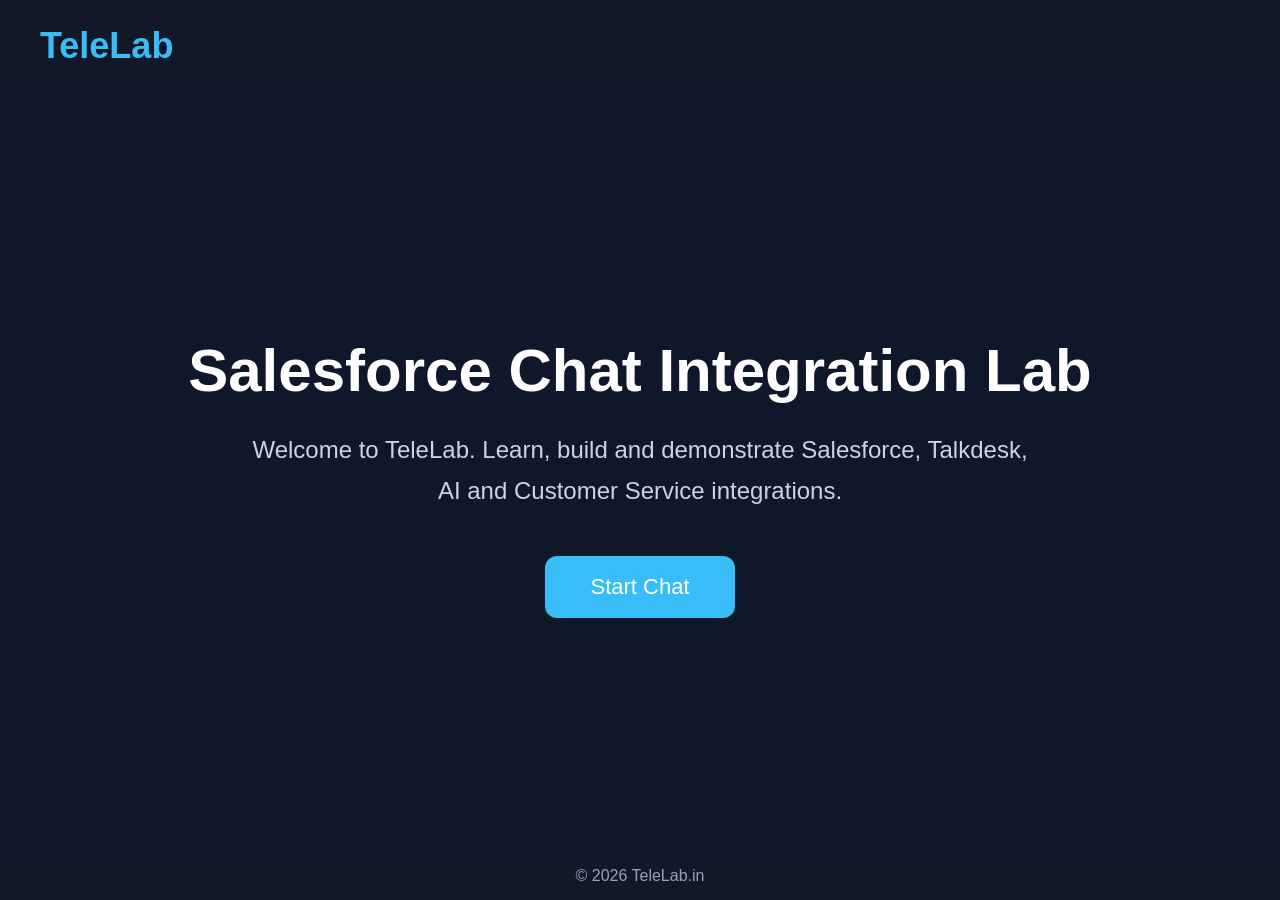
==== index.html @ 3c4eddc2 "Add initial HTML structure for TeleLab" ====
<!DOCTYPE html>
<html lang="en">

<head>

    <meta charset="UTF-8">

    <meta name="viewport" content="width=device-width, initial-scale=1.0">

    <title>TeleLab</title>

    <link rel="stylesheet" href="css/style.css">

</head>

<body>

    <!-- ==========================
         Navigation
    ========================== -->

    <nav>

        <div class="logo">
            TeleLab
        </div>

    </nav>

    <!-- ==========================
         Hero Section
    ========================== -->

    <section class="hero">

        <h1>Salesforce Chat Integration Lab</h1>

        <p>
            Welcome to TeleLab.
            Learn, build and demonstrate Salesforce, Talkdesk,
            AI and Customer Service integrations.
        </p>

        <button id="chatButton">
            Start Chat
        </button>

    </section>

    <!-- ==========================
         Footer
    ========================== -->

    <footer>

        © 2026 TeleLab.in

    </footer>

    <!-- JavaScript -->


<script type="text/javascript">
function initEmbeddedMessaging() {

    try {

        embeddedservice_bootstrap.settings.language = 'en_US';

        embeddedservice_bootstrap.init(
            '00Dbm00000r4Dkv',
            'Customer_Web_Chat',
            'https://orgfarm-224685c77e-dev-ed.develop.my.site.com/ESWCustomerWebChat1785598660035',
            {
                scrt2URL: 'https://orgfarm-224685c77e-dev-ed.develop.my.salesforce-scrt.com'
            }
        );

    } catch (err) {

        console.error('Error loading Embedded Messaging: ', err);

    }

}
</script>

<script
    type="text/javascript"
    src="https://orgfarm-224685c77e-dev-ed.develop.my.site.com/ESWCustomerWebChat1785598660035/assets/js/bootstrap.min.js"
    onload="initEmbeddedMessaging()">
</script>

<script src="js/script.js"></script>

</body>
</html>
---- css/style.css ----
/* ==========================
   Global
========================== */

*{
    margin:0;
    padding:0;
    box-sizing:border-box;
}

body{

    font-family:Arial, Helvetica, sans-serif;

    background:#0f172a;

    color:white;

}

/* ==========================
   Navigation
========================== */

nav{

    display:flex;

    justify-content:space-between;

    align-items:center;

    padding:25px 40px;

    background:#111827;

}

.logo{

    font-size:36px;

    font-weight:bold;

    color:#38bdf8;

}

/* ==========================
   Hero Section
========================== */

.hero{

    height:calc(100vh - 130px);

    display:flex;

    flex-direction:column;

    justify-content:center;

    align-items:center;

    text-align:center;

    padding:20px;

}

.hero h1{

    font-size:60px;

    margin-bottom:25px;

}

.hero p{

    width:800px;

    max-width:90%;

    font-size:24px;

    line-height:1.7;

    color:#cbd5e1;

}

/* ==========================
   Button
========================== */

#chatButton{

    margin-top:45px;

    padding:18px 45px;

    font-size:22px;

    border:none;

    border-radius:12px;

    cursor:pointer;

    background:#38bdf8;

    color:white;

    transition:.3s;

}

#chatButton:hover{

    background:#0284c7;

    transform:scale(1.05);

}

/* ==========================
   Footer
========================== */

footer{

    position:fixed;

    bottom:0;

    width:100%;

    text-align:center;

    padding:15px;

    background:#111827;

    color:#94a3b8;

}

/* ==========================
   Chat Window
========================== */

#chatWindow{

    display:none;

    position:fixed;

    bottom:20px;

    right:20px;

    width:380px;

    height:550px;

    background:white;

    color:black;

    border-radius:15px;

    overflow:hidden;

    box-shadow:0 0 25px rgba(0,0,0,.35);

    display:flex;

    flex-direction:column;

}
/* Header */

.chatHeader{

    background:#38bdf8;

    color:white;

    padding:18px;

    display:flex;

    justify-content:space-between;

    align-items:center;

    font-size:18px;

    font-weight:bold;

    flex-shrink:0;
}

/* Close Button */

#closeChat{

    background:none;

    border:none;

    color:white;

    font-size:22px;

    cursor:pointer;

}

/* Body */

.chatBody{

    flex:1;

    min-height:0;

    padding:20px;

    overflow-y:auto;

    overflow-x:hidden;

}

/* Footer */

.chatFooter{

    display:flex;

    align-items:center;

    gap:8px;

    padding:12px;

    border-top:1px solid #ddd;

    background:white;

    flex-shrink:0;
}

/* Input */

.chatFooter input{

    flex:1;

    padding:10px;

    border:1px solid #ccc;

    border-radius:5px;

}

/* Button */

.chatFooter button{

    padding:10px 18px;

    border:none;

    background:#38bdf8;

    color:white;

    border-radius:5px;

    cursor:pointer;

}

/* Messages */

.message{

    padding:12px;

    border-radius:10px;

    margin-bottom:15px;

    max-width:80%;

}

.bot{

    background:#e2e8f0;

}

.user{

    background:#38bdf8;

    color:white;

    margin-left:auto;

}
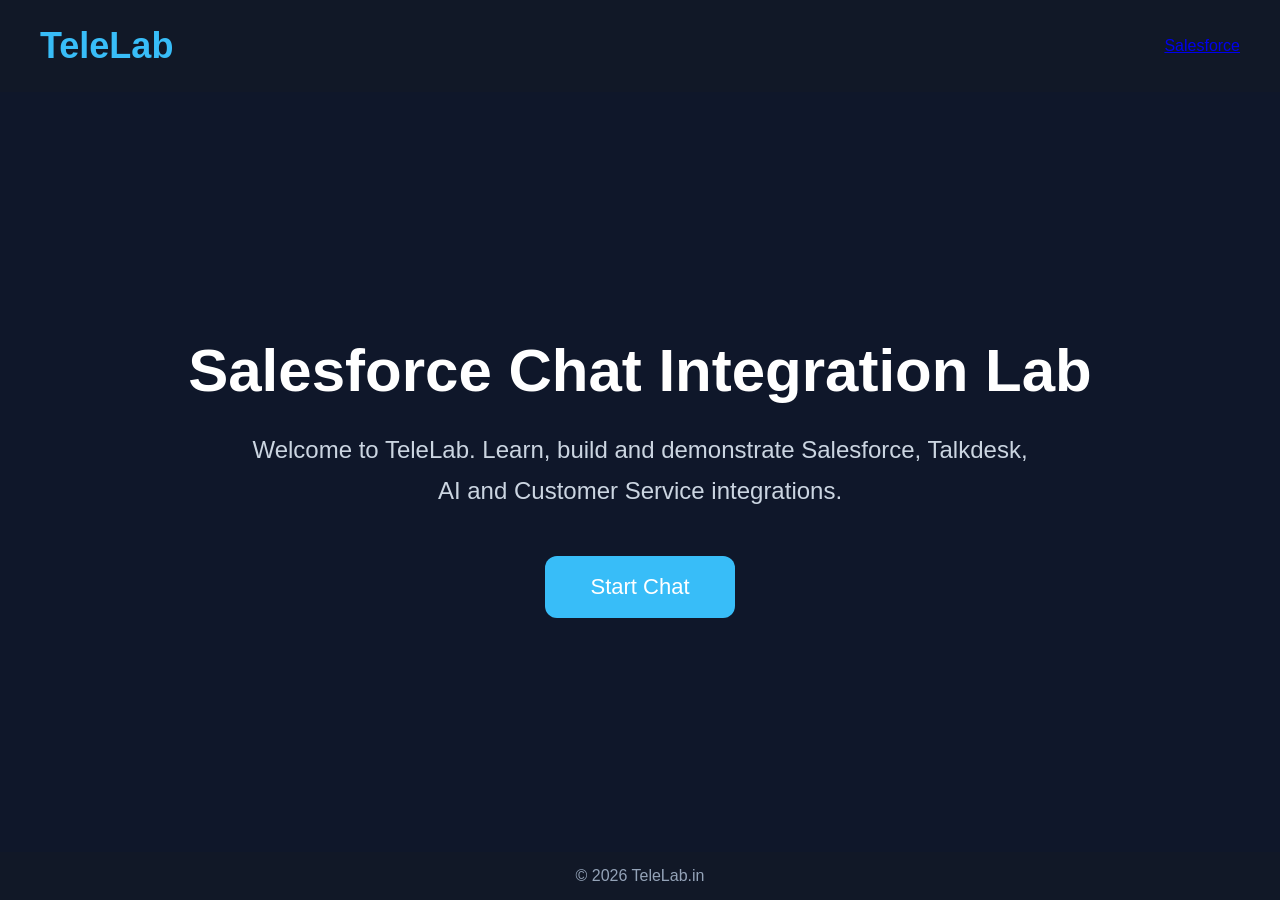
==== commit 100e981b: "Enhance navigation with links in index.html Added navigation links to the navigation bar." ====
--- a/index.html
+++ b/index.html
@@ -19,13 +19,17 @@
          Navigation
     ========================== -->
 
-    <nav>
+<nav>
 
-        <div class="logo">
-            TeleLab
-        </div>
+    <div class="logo">
+        TeleLab
+    </div>
 
-    </nav>
+    <div class="nav-links">
+        <a href="salesforce/index.html">Salesforce</a>
+    </div>
+
+</nav>
 
     <!-- ==========================
          Hero Section
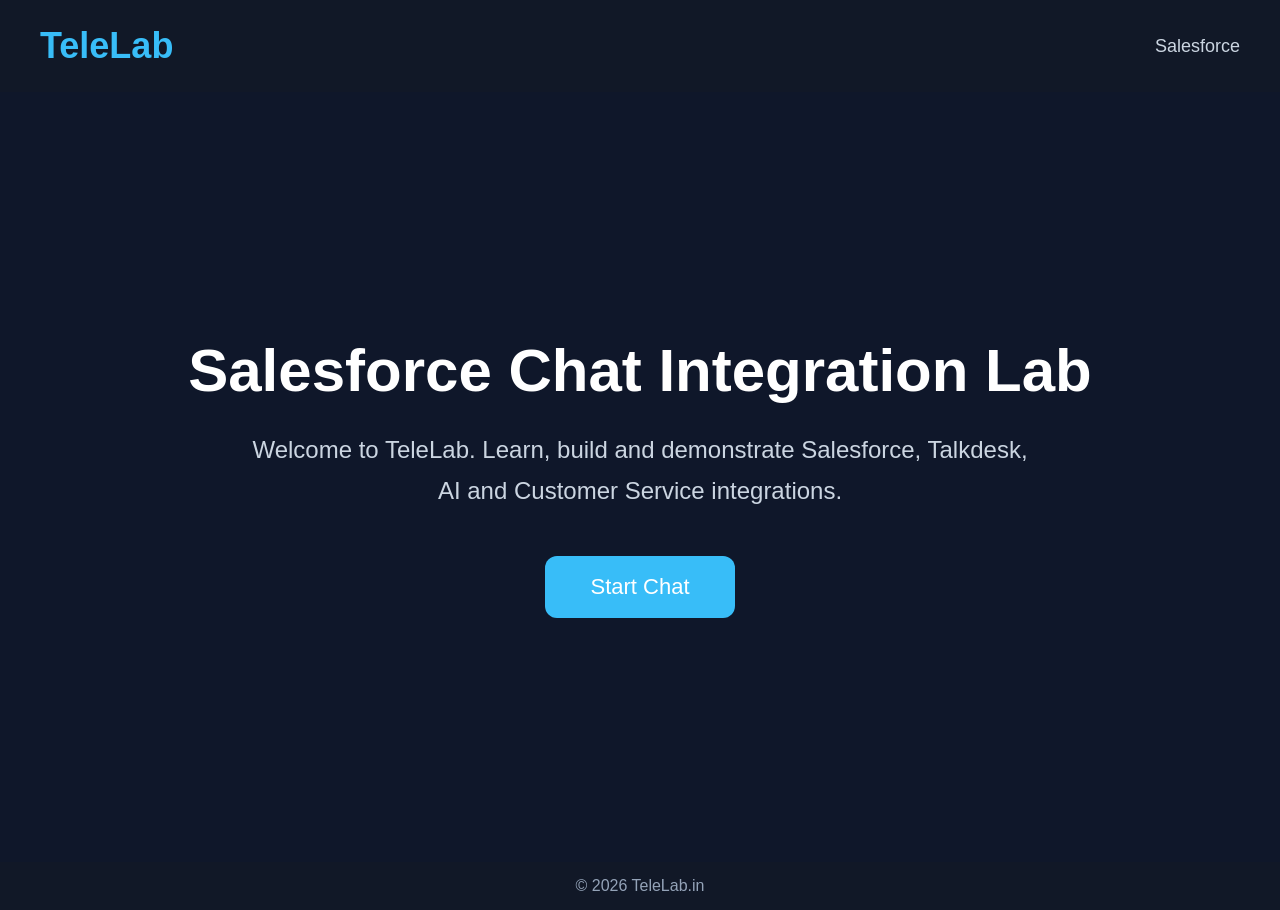
==== commit e13d879f: "Update index.html" ====
--- a/index.html
+++ b/index.html
@@ -26,7 +26,7 @@
     </div>
 
     <div class="nav-links">
-        <a href="salesforce/index.html">Salesforce</a>
+        <a href="salesforce/web-chat/index.html">Salesforce</a>
     </div>
 
 </nav>
--- a/css/style.css
+++ b/css/style.css
@@ -130,32 +130,28 @@
 
 footer{
 
+    width:100%;
+
+    text-align:center;
+
+    padding:15px;
+
+    background:#111827;
+
+    color:#94a3b8;
+
+}
+
+/* ==========================
+   Chat Window
+========================== */
+
+#chatWindow{
+
+    display:none;
+
     position:fixed;
 
-    bottom:0;
-
-    width:100%;
-
-    text-align:center;
-
-    padding:15px;
-
-    background:#111827;
-
-    color:#94a3b8;
-
-}
-
-/* ==========================
-   Chat Window
-========================== */
-
-#chatWindow{
-
-    display:none;
-
-    position:fixed;
-
     bottom:20px;
 
     right:20px;
@@ -314,3 +310,484 @@
     margin-left:auto;
 
 }
+
+/* ==========================
+   Navigation Links
+========================== */
+
+.nav-links {
+    display: flex;
+    align-items: center;
+    gap: 30px;
+}
+
+.nav-links a {
+    color: #cbd5e1;
+    text-decoration: none;
+    font-size: 18px;
+    transition: 0.3s;
+}
+
+.nav-links a:hover {
+    color: #38bdf8;
+}
+
+.nav-links a.active {
+    color: #38bdf8;
+}
+
+
+/* Make TeleLab logo link look like the logo */
+
+.logo a {
+    color: #38bdf8;
+    text-decoration: none;
+}
+
+
+/* ==========================
+   Salesforce Hero
+========================== */
+
+.salesforce-hero {
+    padding: 80px 20px 50px;
+    text-align: center;
+}
+
+.salesforce-hero h1 {
+    font-size: 52px;
+    margin-bottom: 20px;
+}
+
+.salesforce-hero p {
+    max-width: 850px;
+    margin: 0 auto;
+    font-size: 21px;
+    line-height: 1.7;
+    color: #cbd5e1;
+}
+
+
+/* ==========================
+   Salesforce Lab Cards
+========================== */
+
+.labs {
+    max-width: 1200px;
+    margin: 20px auto 100px;
+    padding: 20px;
+
+    display: grid;
+    grid-template-columns: repeat(3, 1fr);
+    gap: 25px;
+}
+
+.lab-card {
+    background: #111827;
+
+    border: 1px solid #1e293b;
+
+    border-radius: 14px;
+
+    padding: 30px;
+
+    min-height: 230px;
+
+    display: flex;
+    flex-direction: column;
+
+    transition: 0.3s;
+}
+
+.lab-card:hover {
+    transform: translateY(-6px);
+
+    border-color: #38bdf8;
+
+    box-shadow: 0 10px 30px rgba(0, 0, 0, 0.25);
+}
+
+.lab-card h2 {
+    font-size: 24px;
+
+    margin-bottom: 15px;
+
+    color: #38bdf8;
+}
+
+.lab-card p {
+    color: #cbd5e1;
+
+    font-size: 16px;
+
+    line-height: 1.6;
+
+    flex: 1;
+}
+
+.lab-card a {
+    display: inline-block;
+
+    margin-top: 20px;
+
+    color: #38bdf8;
+
+    text-decoration: none;
+
+    font-weight: bold;
+}
+
+.lab-card a:hover {
+    color: #7dd3fc;
+}
+
+
+/* ==========================
+   Mobile
+========================== */
+
+@media (max-width: 900px) {
+
+    .labs {
+        grid-template-columns: repeat(2, 1fr);
+    }
+
+}
+
+@media (max-width: 600px) {
+
+    nav {
+        padding: 20px;
+    }
+
+    .nav-links {
+        gap: 15px;
+    }
+
+    .nav-links a {
+        font-size: 15px;
+    }
+
+    .salesforce-hero h1 {
+        font-size: 36px;
+    }
+
+    .salesforce-hero p {
+        font-size: 18px;
+    }
+
+    .labs {
+        grid-template-columns: 1fr;
+
+        margin-bottom: 80px;
+    }
+
+}
+
+/* ==========================
+   Cards Section
+========================== */
+
+.cards {
+
+    width: 1100px;
+    max-width: 90%;
+
+    margin: 0 auto 80px;
+
+    display: grid;
+
+    grid-template-columns: repeat(3, 1fr);
+
+    gap: 24px;
+
+}
+
+
+/* ==========================
+   Card
+========================== */
+
+.card {
+
+    padding: 30px;
+
+    background: #111827;
+
+    border: 1px solid #1e293b;
+
+    border-radius: 12px;
+
+    min-height: 230px;
+
+    display: flex;
+
+    flex-direction: column;
+
+    transition: .3s;
+
+}
+
+
+.card:hover {
+
+    transform: translateY(-5px);
+
+    border-color: #38bdf8;
+
+}
+
+
+/* Card Heading */
+
+.card h2 {
+
+    font-size: 24px;
+
+    margin-bottom: 18px;
+
+    color: #38bdf8;
+
+}
+
+
+/* Card Description */
+
+.card p {
+
+    font-size: 16px;
+
+    line-height: 1.6;
+
+    color: #cbd5e1;
+
+    margin-bottom: 25px;
+
+}
+
+
+/* Card Link */
+
+.card a {
+
+    margin-top: auto;
+
+    color: #38bdf8;
+
+    text-decoration: none;
+
+    font-weight: bold;
+
+}
+
+
+.card a:hover {
+
+    text-decoration: underline;
+
+}
+
+
+/* ==========================
+   Mobile
+========================== */
+
+@media (max-width: 900px) {
+
+    .cards {
+
+        grid-template-columns: 1fr;
+
+    }
+
+}
+
+/* ==========================
+   Fundamentals Content
+========================== */
+
+.content-section {
+
+    max-width: 1000px;
+
+    margin: 80px auto;
+
+    padding: 40px;
+
+}
+
+.content-section h2 {
+
+    font-size: 36px;
+
+    margin-bottom: 25px;
+
+    color: #38bdf8;
+
+}
+
+.content-section p {
+
+    font-size: 19px;
+
+    line-height: 1.7;
+
+    color: #cbd5e1;
+
+    margin-bottom: 20px;
+
+}
+
+.info-box {
+
+    margin-top: 35px;
+
+    padding: 30px;
+
+    background: #111827;
+
+    border: 1px solid #1e293b;
+
+    border-radius: 12px;
+
+}
+
+.info-box h3 {
+
+    font-size: 25px;
+
+    color: #38bdf8;
+
+    margin-bottom: 20px;
+
+}
+
+.info-box ol {
+
+    padding-left: 25px;
+
+}
+
+.info-box li {
+
+    font-size: 18px;
+
+    color: #cbd5e1;
+
+    margin-bottom: 12px;
+
+}
+
+/* ==========================
+   Web Chat Fundamentals
+   Content
+========================== */
+
+.content {
+    width: 1100px;
+    max-width: 90%;
+    margin: 0 auto;
+    padding: 60px 0 100px;
+}
+
+.content-card {
+    background: #111827;
+    border: 1px solid #1e293b;
+    border-radius: 14px;
+    padding: 30px;
+    margin-bottom: 25px;
+    box-shadow: 0 8px 25px rgba(0, 0, 0, 0.20);
+}
+
+.content-card h2 {
+    color: #38bdf8;
+    font-size: 28px;
+    margin-bottom: 18px;
+}
+
+.content-card p {
+    color: #cbd5e1;
+    font-size: 17px;
+    line-height: 1.7;
+    margin-bottom: 15px;
+}
+
+.content-card ul {
+    margin-top: 15px;
+    padding-left: 25px;
+}
+
+.content-card li {
+    color: #cbd5e1;
+    font-size: 17px;
+    line-height: 1.8;
+}
+
+/* ==========================
+   Customer Journey Flow
+========================== */
+
+.flow {
+    display: flex;
+    align-items: center;
+    justify-content: center;
+    gap: 15px;
+    margin-top: 25px;
+    flex-wrap: wrap;
+}
+
+.flow div {
+    background: #0f172a;
+    border: 1px solid #38bdf8;
+    color: #38bdf8;
+    padding: 12px 20px;
+    border-radius: 8px;
+    font-weight: bold;
+}
+
+.flow span {
+    color: #94a3b8;
+    font-size: 24px;
+}
+
+/* ==========================
+   Highlight Card
+========================== */
+
+.content-card.highlight {
+    border-left: 4px solid #38bdf8;
+}
+
+/* ==========================
+   Responsive Design
+========================== */
+
+@media (max-width: 768px) {
+
+    .content {
+        max-width: 92%;
+        padding-top: 40px;
+    }
+
+    .content-card {
+        padding: 22px;
+    }
+
+    .content-card h2 {
+        font-size: 24px;
+    }
+
+    .content-card p,
+    .content-card li {
+        font-size: 16px;
+    }
+
+    .flow {
+        flex-direction: column;
+    }
+
+    .flow span {
+        transform: rotate(90deg);
+    }
+
+}
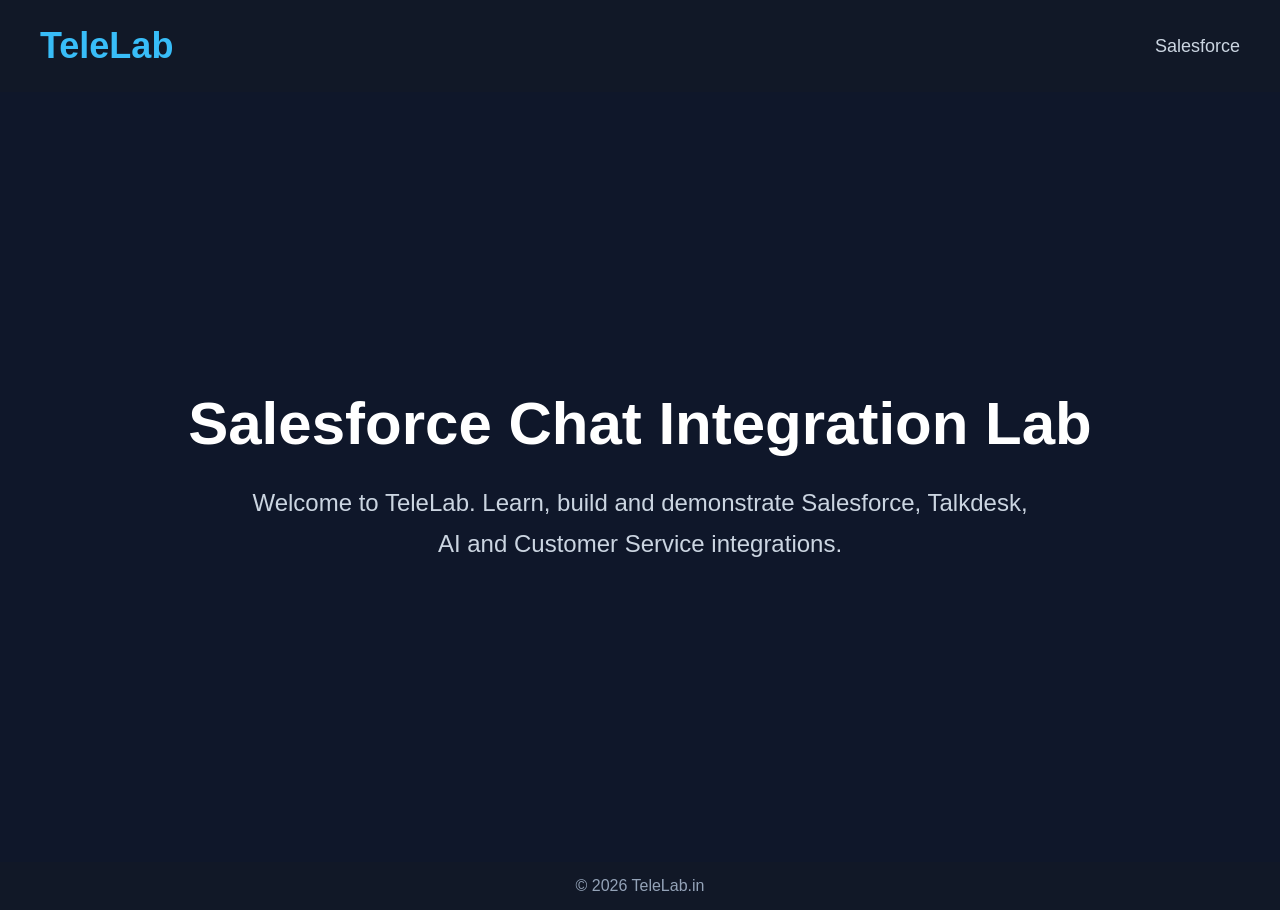
==== commit a0363e98: "Remove chat button from index.html Removed the chat button from the HTML section." ====
--- a/index.html
+++ b/index.html
@@ -45,9 +45,6 @@
             AI and Customer Service integrations.
         </p>
 
-        <button id="chatButton">
-            Start Chat
-        </button>
 
     </section>
 
